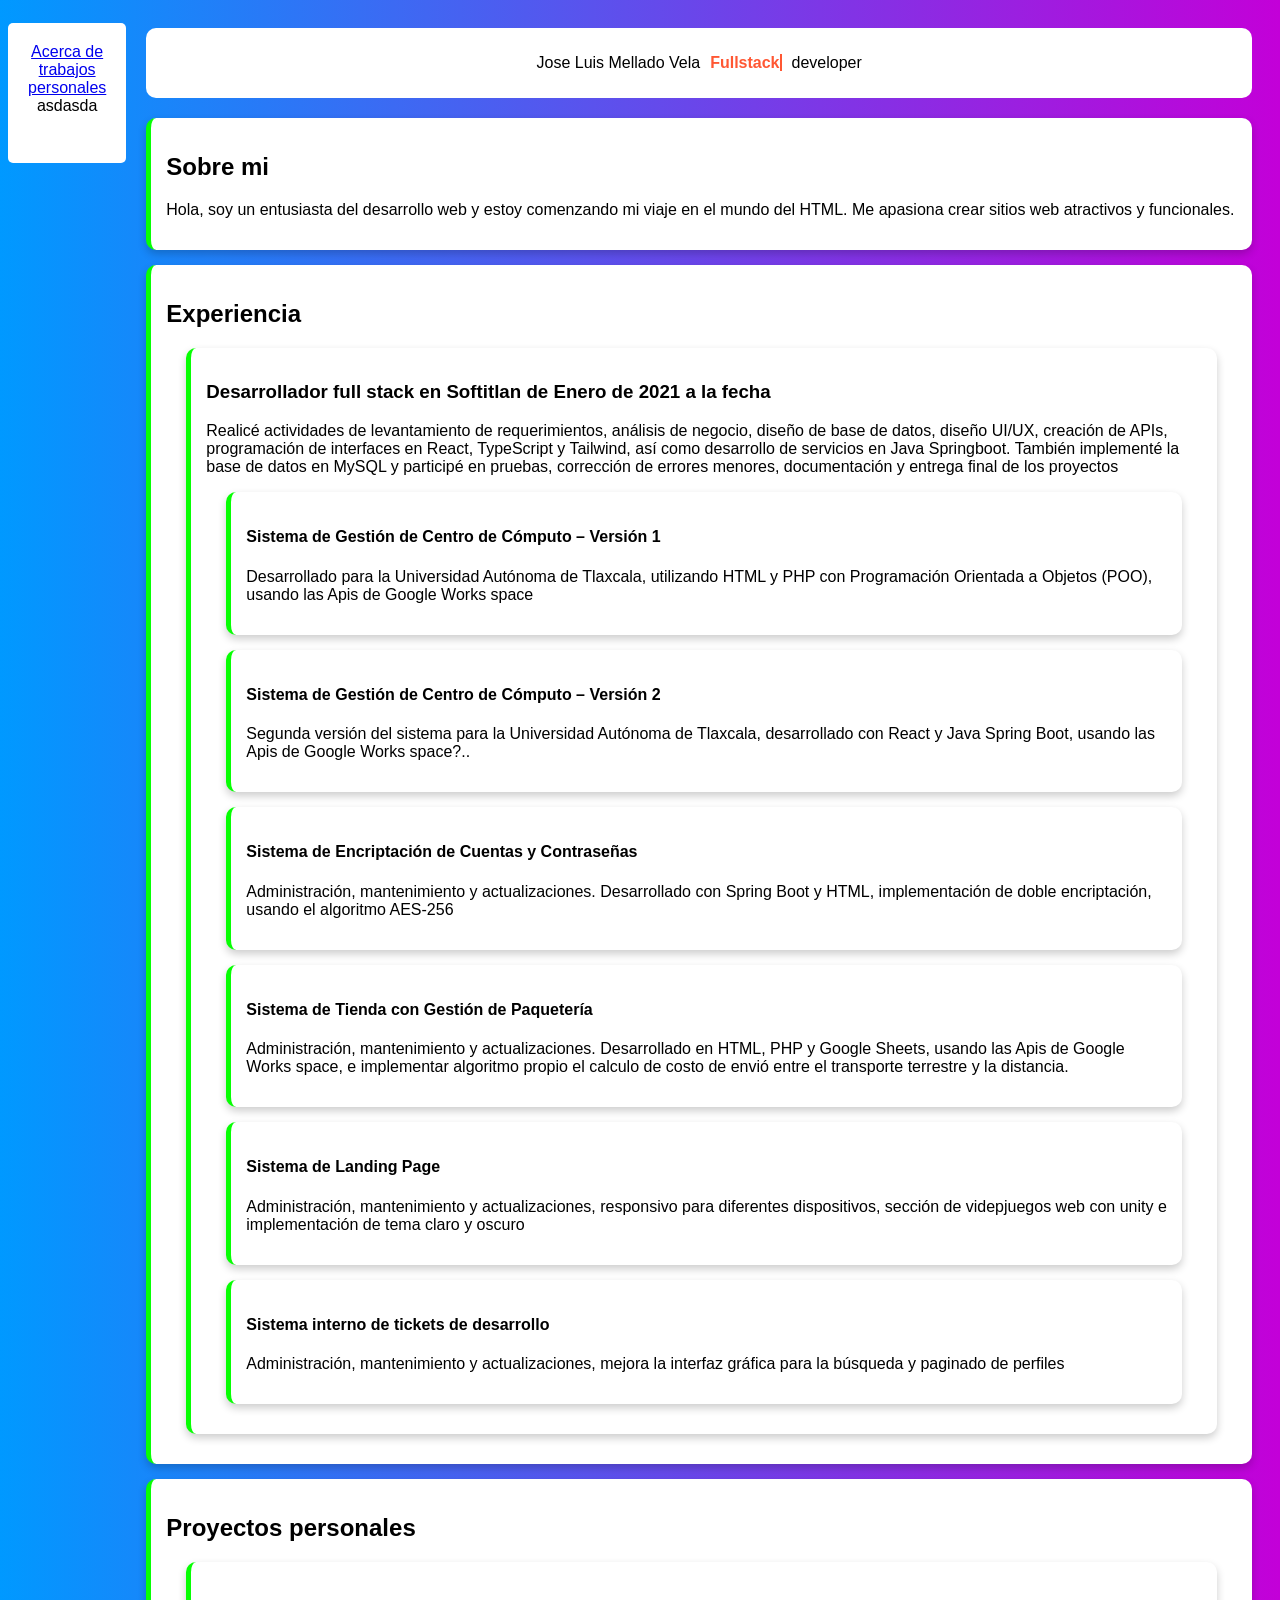
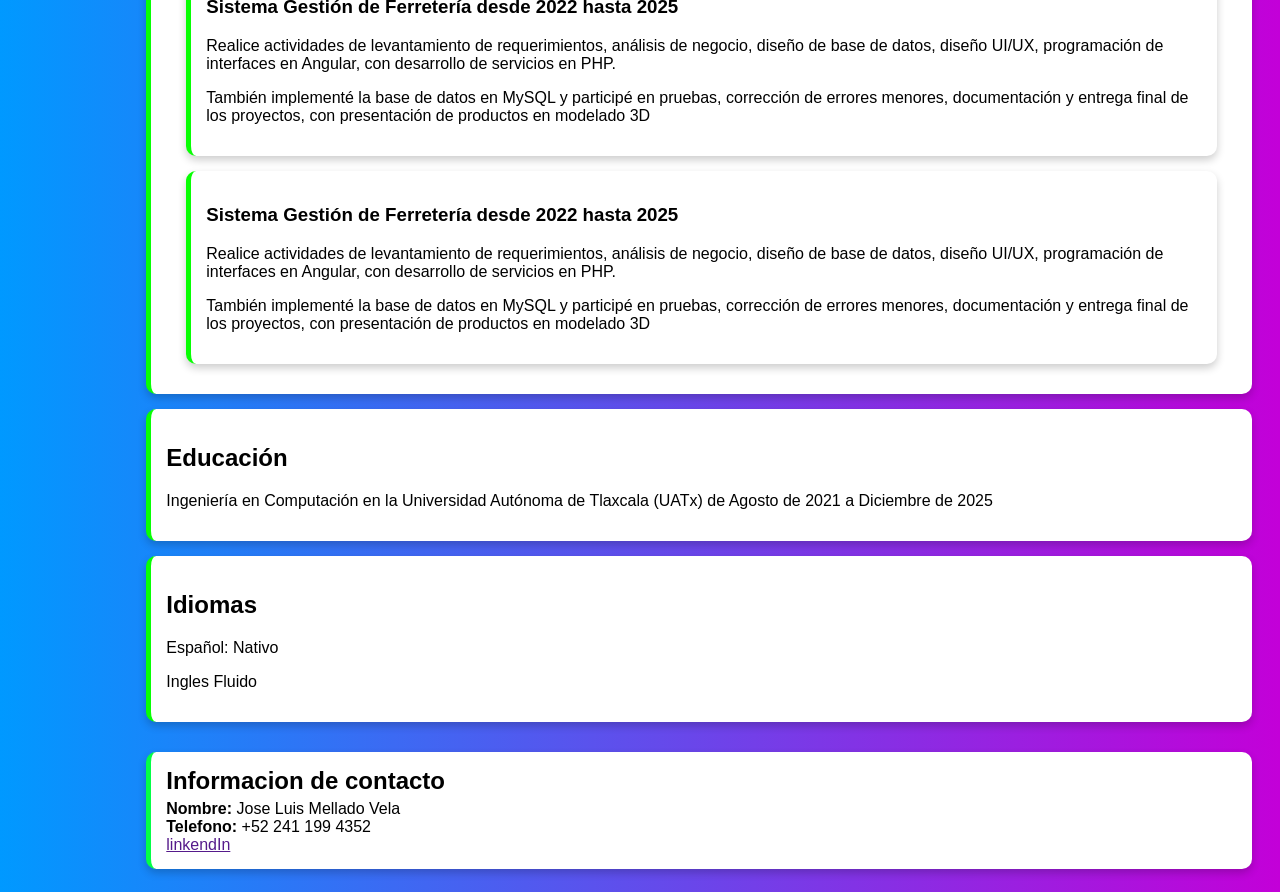
==== index.html @ c508869b "Agregar archivo index.html con contenido inicial sobre mí, experiencia, educación e idiomas" ====
<!DOCTYPE html>
<html lang="en">

<head>
    <meta charset="UTF-8">
    <meta name="viewport" content="width=device-width, initial-scale=1.0">
    <title>Acerca de mí</title>
    <meta name="Description" content="Pagina sobre mi">
    <link rel="stylesheet" href="/assets/css/style.css">
</head>

<body>

    <header class="main-header">
        <nav>
            <a href="#sobre">Acerca de</a>
            <a href="#trabajos">trabajos</a>
            <a href="#personales">personales</a>
            asdasda
        </nav>
    </header>

    <main>
        <section id="yp" class="yo">
            <p>Jose Luis Mellado Vela</p>
            <p id="animated-text-container">
                <span id="animated-role"></span>
            </p>
            <p>developer</p>
        </section>


        <section id="sobre" class="sobre-mi" aria-labelledby="sobre-h2">
            <h2 id="sobre-h2">Sobre mi</h2>
            <p>Hola, soy un entusiasta del desarrollo web y estoy comenzando mi viaje en el mundo del HTML. Me apasiona
                crear sitios web atractivos y funcionales.</p>
        </section>
        <section id="trabajos" class="trabajos">
            <h2>Experiencia</h2>

            <section>
                <h3>Desarrollador full stack en Softitlan de Enero de 2021 a la fecha</h3>
                <p>Realicé actividades de levantamiento de requerimientos, análisis de negocio, diseño de base de datos,
                    diseño UI/UX, creación de APIs, programación de interfaces en React, TypeScript y Tailwind, así como
                    desarrollo de servicios en Java Springboot. También implementé la base de datos en MySQL y participé
                    en
                    pruebas, corrección de errores menores, documentación y entrega final de los proyectos</p>
                <section>
                    <h4>Sistema de Gestión de Centro de Cómputo – Versión 1</h4>
                    <p>Desarrollado para la Universidad Autónoma de Tlaxcala, utilizando HTML y PHP con Programación
                        Orientada a Objetos (POO), usando las Apis de Google Works space</p>
                </section>
                <section>
                    <h4>Sistema de Gestión de Centro de Cómputo – Versión 2</h4>
                    <p>Segunda versión del sistema para la Universidad Autónoma de Tlaxcala, desarrollado con React y
                        Java Spring Boot, usando las Apis de Google Works space?..</p>
                </section>
                <section>
                    <h4>Sistema de Encriptación de Cuentas y Contraseñas</h4>
                    <p>Administración, mantenimiento y actualizaciones. Desarrollado con Spring Boot y HTML,
                        implementación de doble encriptación, usando el algoritmo AES-256</p>
                </section>
                <section>
                    <h4>Sistema de Tienda con Gestión de Paquetería</h4>
                    <p>Administración, mantenimiento y actualizaciones. Desarrollado en HTML, PHP y Google Sheets,
                        usando las Apis de Google Works space, e implementar algoritmo propio el calculo de costo de
                        envió entre el transporte terrestre y la distancia.</p>
                </section>
                <section>
                    <h4>Sistema de Landing Page</h4>
                    <p>Administración, mantenimiento y actualizaciones, responsivo para diferentes dispositivos, sección
                        de videpjuegos web con unity e implementación de tema claro y oscuro</p>
                </section>
                <section>
                    <h4>Sistema interno de tickets de desarrollo</h4>
                    <p>Administración, mantenimiento y actualizaciones, mejora la interfaz gráfica para la búsqueda y
                        paginado de perfiles</p>
                </section>
            </section>

        </section>
        <section id="personales" class="personales">
            <h2>Proyectos personales</h2>
            <section>
                <h3>Sistema Gestión de Ferretería desde 2022 hasta 2025</h3>
                <p>Realice actividades de levantamiento de requerimientos, análisis de negocio, diseño de base de datos,
                    diseño UI/UX, programación de interfaces en Angular, con desarrollo de servicios en PHP.</p>
                <p> También implementé la base de datos en MySQL y participé en pruebas, corrección de errores menores,
                    documentación y entrega final de los proyectos, con presentación de productos en modelado 3D</p>
            </section>
            <section>
                <h3>Sistema Gestión de Ferretería desde 2022 hasta 2025</h3>
                <p>Realice actividades de levantamiento de requerimientos, análisis de negocio, diseño de base de datos,
                    diseño UI/UX, programación de interfaces en Angular, con desarrollo de servicios en PHP.</p>
                <p> También implementé la base de datos en MySQL y participé en pruebas, corrección de errores menores,
                    documentación y entrega final de los proyectos, con presentación de productos en modelado 3D</p>
            </section>
        </section>
        <section>
            <h2>Educación</h2>
            <p>Ingeniería en Computación en la Universidad Autónoma de Tlaxcala (UATx) de Agosto de 2021 a Diciembre de
                2025</p>
        </section>
        <section>
            <h2>Idiomas</h2>
            <p>Español: Nativo</p>
            <p>Ingles Fluido</p>
        </section>

    </main>
    <footer class="main-footer">
        <h2>Informacion de contacto</h2>
        <p><strong>Nombre: </strong>Jose Luis Mellado Vela</p>
        <p><strong>Telefono: </strong> +52 241 199 4352</p>
        <a href="">linkendIn</a>
    </footer>


    <script src="/assets/js/app.js"></script>
</body>

</html>
---- assets/css/style.css ----
body {
    background: linear-gradient(to right, rgb(0, 153, 255), rgb(195, 0, 216));
    color: black;
    font-family: 'Segoe UI', Tahoma, Geneva, Verdana, sans-serif;
    /* min-height: 200vh; */
    display: grid;
    /* grid-template-columns: repeat(2, 1fr); */
    grid-template-columns: repeat(100px, 2fr);
    /* sidebar + contenido */
    grid-template-rows: auto;
    grid-template-areas:
        "header main"
        "header footer"
}

.main-header {
    grid-area: header;
    top: 0;
    position: sticky;
    margin-top: 15px;
    height: 100px;
    background-color: rgb(255, 255, 255);
    border-radius: 5px;
    text-align: center;
    padding: 20px;
    z-index: 2;

}

.main-header nav {
    display: flex;
    flex-direction: column;
}

.main-footer {
    grid-area: footer;
    position: relative;
    /* left: 250px; */
    justify-content: center;

    background: white;
    border-radius: 10px;
    box-shadow: 0 4px 8px rgba(0, 0, 0, 0.2);

    margin: 15px 20px;

    padding: 15px;

    border-left: #03ff46 5px solid;
}

.main-footer h2 {
    margin: 0 0 5px 0;
}

.main-footer p,
.main-footer a {
    margin: 0px;
}

section {
    align-items: center;
    background-color: white;
    padding: 15px;
    margin: 15px 20px;
    border-radius: 10px;
    box-shadow: 0 4px 8px rgba(0, 0, 0, 0.2);
    border-left: #07ff03 5px solid;
    display: block;
}

.yo {
    margin: 20px 20px;
    display: flex;
    align-items: center;
    border-radius: 10px;
    padding: 10px;
    justify-content: center;
    gap: 10px;
    border-left: none;
    box-shadow: none;
}

#animated-role {
    font-weight: bold;
    border-right: 0.15em solid;
    white-space: nowrap;
    overflow: hidden;
    animation:
        blink-caret 0.5s step-end infinite;
}

@keyframes blink-caret {

    from,
    to {
        border-color: transparent
    }

    50% {
        border-color: white;
    }
}
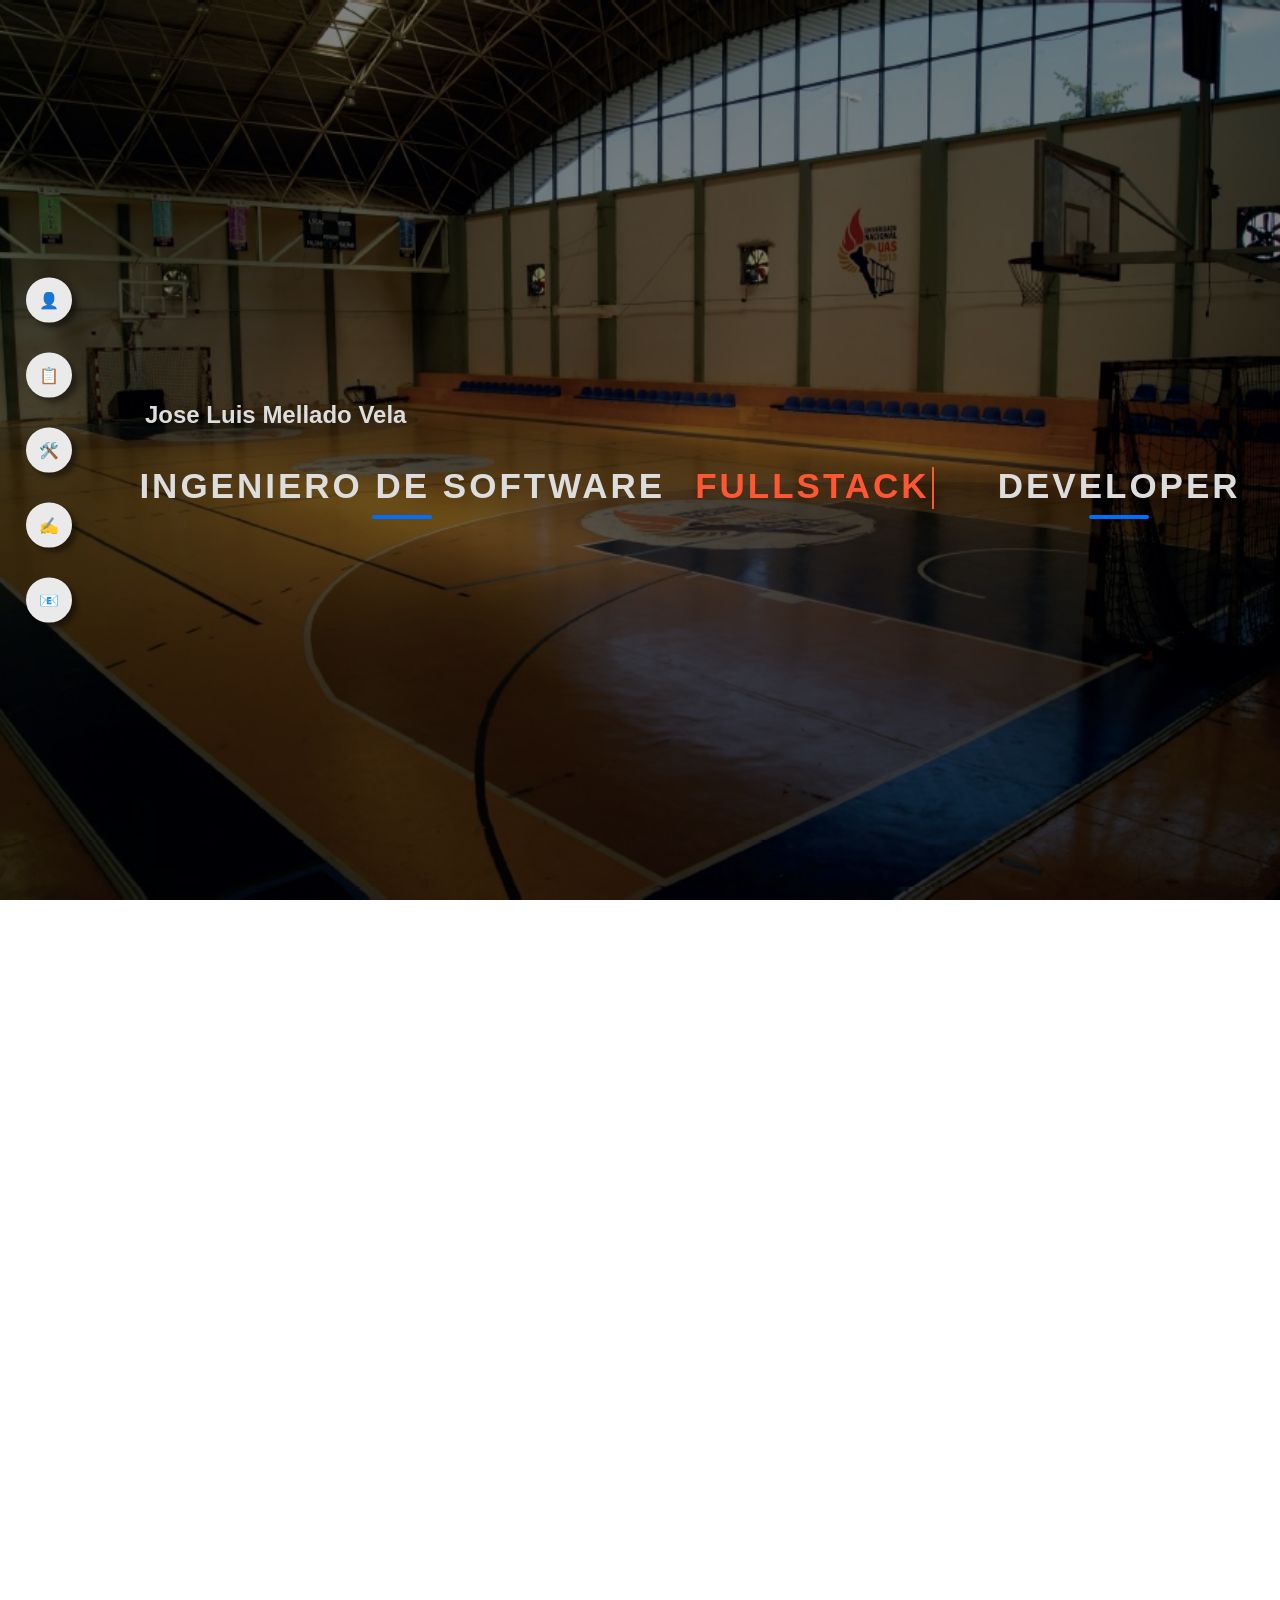
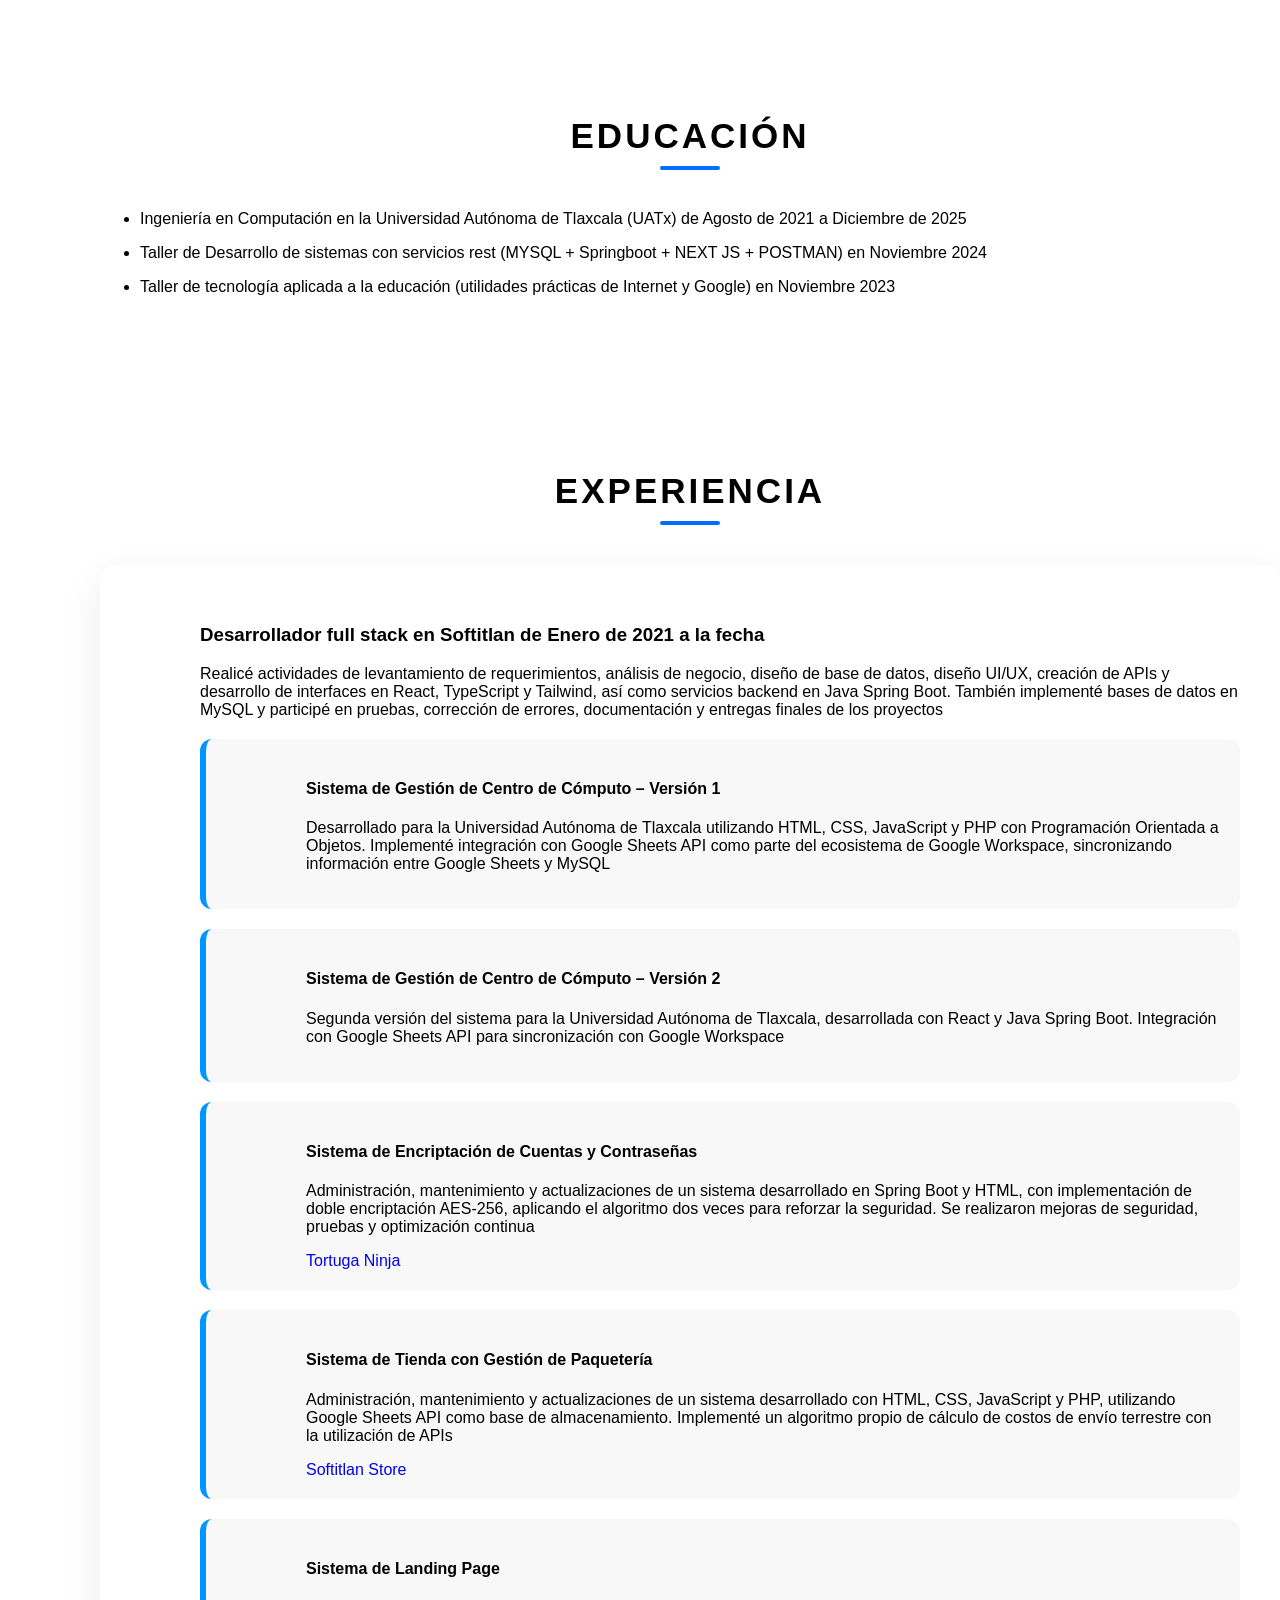
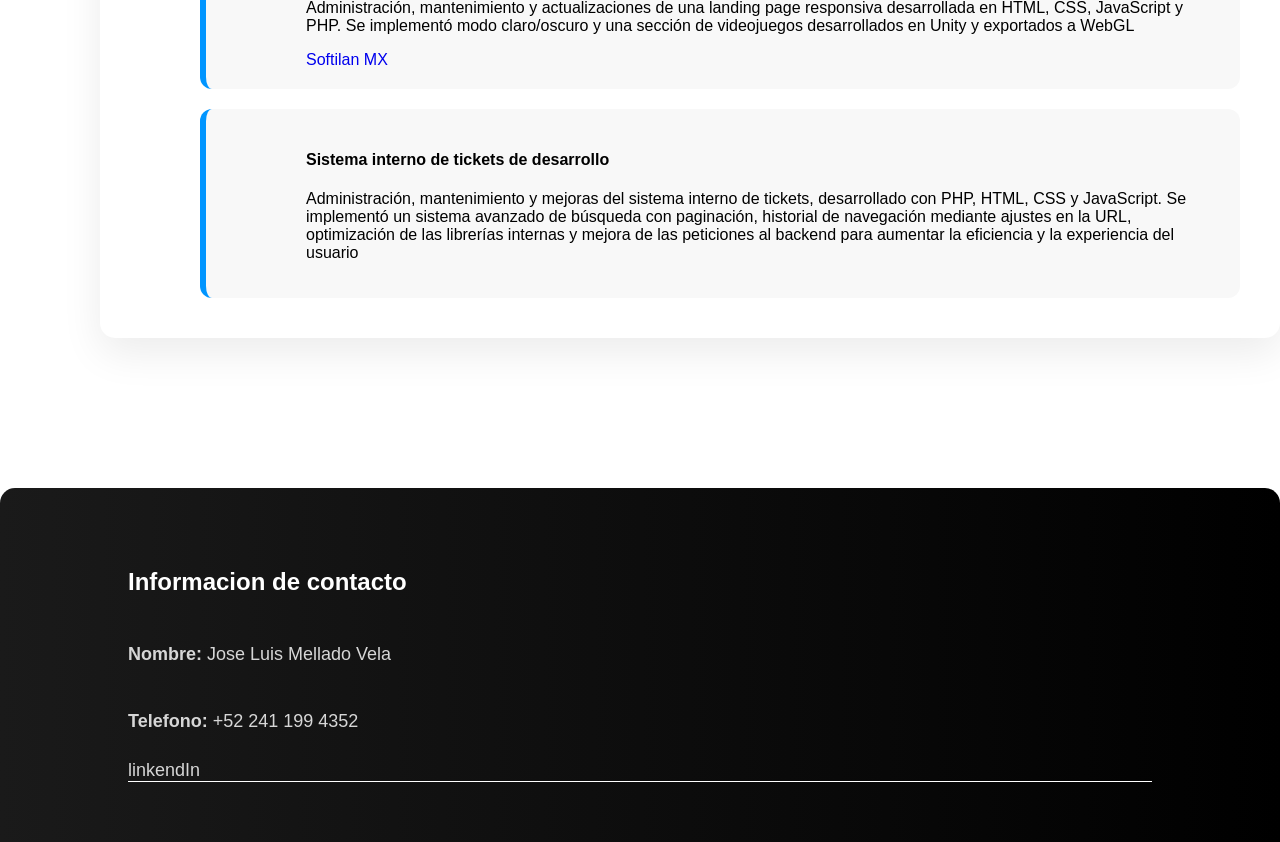
==== commit 51538fa2: "Agregar estilos CSS y estructura de página inicial, incluyendo imágenes y scripts para la animación " ====
--- a/index.html
+++ b/index.html
@@ -6,117 +6,167 @@
     <meta name="viewport" content="width=device-width, initial-scale=1.0">
     <title>Acerca de mí</title>
     <meta name="Description" content="Pagina sobre mi">
-    <link rel="stylesheet" href="/assets/css/style.css">
+    <link rel="stylesheet" href="./assets/css/style01.css">
+    <link rel="stylesheet" href="./assets/css/style02.css">
+
+    <!-- <link rel="stylesheet" href="./assets/css/section.css"> -->
 </head>
 
 <body>
 
     <header class="main-header">
         <nav>
-            <a href="#sobre">Acerca de</a>
-            <a href="#trabajos">trabajos</a>
-            <a href="#personales">personales</a>
-            asdasda
+            <a href="#yo">👤</a>
+            <a href="#Experiencia">📋</a>
+            <a href="#Proyecto-personales">🛠️</a>
+            <a href="#Educacion">✍️</a>
+            <a href="#main-footer">📧</a>
         </nav>
     </header>
 
     <main>
-        <section id="yp" class="yo">
-            <p>Jose Luis Mellado Vela</p>
-            <p id="animated-text-container">
-                <span id="animated-role"></span>
-            </p>
-            <p>developer</p>
+        <section id="yo" class="yo">
+            <h1>Jose Luis Mellado Vela</h1>
+            <br>
+            <div id="animated-text-container" class="animated-text-container">
+                <h2>Ingeniero de Software</h2>
+
+                <h2 id="animated-role" class="animated-role">
+                    <span class="role-text" aria-hidden="true"></span>
+                    <span class="cursor" aria-hidden="true"></span>
+                </h2>
+
+                <h2>developer</h2>
+            </div>
+
         </section>
 
 
-        <section id="sobre" class="sobre-mi" aria-labelledby="sobre-h2">
-            <h2 id="sobre-h2">Sobre mi</h2>
-            <p>Hola, soy un entusiasta del desarrollo web y estoy comenzando mi viaje en el mundo del HTML. Me apasiona
-                crear sitios web atractivos y funcionales.</p>
+        <section id="sobre-mi" class="sobre-mi reveal" aria-labelledby="sobre-h2">
+            <h2>Sobre mi</h2>
+            <div class="contenido-principal">
+                <p>Hola, soy un entusiasta del desarrollo web y estoy comenzando mi viaje en el mundo del HTML. Me
+                    apasiona crear sitios web atractivos y funcionales.</p>
+            </div>
+            <div class="contenedor-flex-principal">
+                <img src="./assets/img/mmmm.jpeg" alt="Mi foto de perfil">
+                <div class="informacion-derecha">
+                    <h3>Diseñador UI/UX y Desarrollador FullStack</h3>
+
+                    <div class="data-center">
+                        <div class="data">
+                            <strong>Nombre: </strong>
+                            <p>Jose Luis Mellad Vela</p>
+                        </div>
+                        <div class="data">
+                            <strong>Telefono: </strong>
+                            <p>+52 241 119 4352</p>
+                        </div>
+                        <div class="data">
+                            <strong>Experiencia: </strong>
+                            <p>Junior</p>
+                        </div>
+                        <div class="data">
+                            <strong>Pais: </strong>
+                            <p>Mexicó</p>
+                        </div>
+                        <div class="data">
+                            <strong>gmail: </strong>
+                            <p>melladovelajoseluis@gmail</p>
+                        </div>
+                        <div class="data">
+                            <strong>github: </strong>
+                            <p></p>
+                        </div>
+                    </div>
+                    <p>asodijasdjkalsjdljasdjasjdkljasldjaskljdl</p>
+                </div>
+            </div>
         </section>
-        <section id="trabajos" class="trabajos">
+
+        <section id="Educacion" class="Educacion reveal">
+            <h2>Educación</h2>
+            <ul>
+                <li>
+                    <p>Ingeniería en Computación en la Universidad Autónoma de Tlaxcala (UATx) de Agosto de 2021 a
+                        Diciembre de 2025</p>
+                </li>
+                <li>
+                    <p>Taller de Desarrollo de sistemas con servicios rest (MYSQL + Springboot + NEXT JS + POSTMAN) en
+                        Noviembre 2024</p>
+                </li>
+                <li>
+                    <p>Taller de tecnología aplicada a la educación (utilidades prácticas de Internet y Google) en
+                        Noviembre 2023</p>
+                </li>
+            </ul>
+
+        </section>
+
+        <section id="Experiencia" class="Experiencia reveal">
             <h2>Experiencia</h2>
 
-            <section>
+            <section id="Softitlan" class="Softitlan">
                 <h3>Desarrollador full stack en Softitlan de Enero de 2021 a la fecha</h3>
                 <p>Realicé actividades de levantamiento de requerimientos, análisis de negocio, diseño de base de datos,
-                    diseño UI/UX, creación de APIs, programación de interfaces en React, TypeScript y Tailwind, así como
-                    desarrollo de servicios en Java Springboot. También implementé la base de datos en MySQL y participé
-                    en
-                    pruebas, corrección de errores menores, documentación y entrega final de los proyectos</p>
-                <section>
+                    diseño UI/UX, creación de APIs y desarrollo de interfaces en React, TypeScript y Tailwind, así como
+                    servicios backend en Java Spring Boot.
+                    También implementé bases de datos en MySQL y participé en pruebas, corrección de errores,
+                    documentación y entregas finales de los proyectos</p>
+                <section id="v1" class="v1">
                     <h4>Sistema de Gestión de Centro de Cómputo – Versión 1</h4>
-                    <p>Desarrollado para la Universidad Autónoma de Tlaxcala, utilizando HTML y PHP con Programación
-                        Orientada a Objetos (POO), usando las Apis de Google Works space</p>
+                    <p>Desarrollado para la Universidad Autónoma de Tlaxcala utilizando HTML, CSS, JavaScript y PHP con
+                        Programación Orientada a Objetos. Implementé integración con Google Sheets API como parte del
+                        ecosistema de Google Workspace, sincronizando información entre Google Sheets y MySQL</p>
                 </section>
-                <section>
+                <section id="v2" class="v2">
                     <h4>Sistema de Gestión de Centro de Cómputo – Versión 2</h4>
-                    <p>Segunda versión del sistema para la Universidad Autónoma de Tlaxcala, desarrollado con React y
-                        Java Spring Boot, usando las Apis de Google Works space?..</p>
+                    <p>Segunda versión del sistema para la Universidad Autónoma de Tlaxcala, desarrollada con React y
+                        Java Spring Boot. Integración con Google Sheets API para sincronización con Google Workspace</p>
                 </section>
-                <section>
+                <section id="Tortuga-Ninja" class="Tortuga-Ninja">
                     <h4>Sistema de Encriptación de Cuentas y Contraseñas</h4>
-                    <p>Administración, mantenimiento y actualizaciones. Desarrollado con Spring Boot y HTML,
-                        implementación de doble encriptación, usando el algoritmo AES-256</p>
+                    <p>Administración, mantenimiento y actualizaciones de un sistema desarrollado en Spring Boot y HTML,
+                        con implementación de doble encriptación AES-256, aplicando el algoritmo dos veces para reforzar
+                        la seguridad. Se realizaron mejoras de seguridad, pruebas y optimización continua</p>
+                    <a href="https://www.tortuganinja.com/">Tortuga Ninja</a>
                 </section>
-                <section>
+                <section id="Store" class="Store">
                     <h4>Sistema de Tienda con Gestión de Paquetería</h4>
-                    <p>Administración, mantenimiento y actualizaciones. Desarrollado en HTML, PHP y Google Sheets,
-                        usando las Apis de Google Works space, e implementar algoritmo propio el calculo de costo de
-                        envió entre el transporte terrestre y la distancia.</p>
+                    <p>Administración, mantenimiento y actualizaciones de un sistema desarrollado con HTML, CSS,
+                        JavaScript y PHP, utilizando Google Sheets API como base de almacenamiento. Implementé un
+                        algoritmo propio de cálculo de costos de envío terrestre con la utilización de APIs</p>
+                    <a href="https://store.sandbox.softitlan.com/">Softitlan Store</a>
                 </section>
-                <section>
+                <section id="Landing" class="Landing">
                     <h4>Sistema de Landing Page</h4>
-                    <p>Administración, mantenimiento y actualizaciones, responsivo para diferentes dispositivos, sección
-                        de videpjuegos web con unity e implementación de tema claro y oscuro</p>
+                    <p>Administración, mantenimiento y actualizaciones de una landing page responsiva desarrollada en
+                        HTML, CSS, JavaScript y PHP. Se implementó modo claro/oscuro y una sección de videojuegos
+                        desarrollados en Unity y exportados a WebGL</p>
+                    <a href="https://www.softitlan.com/">Softilan MX</a>
                 </section>
-                <section>
+                <section id="Bugs" class="Bugs">
                     <h4>Sistema interno de tickets de desarrollo</h4>
-                    <p>Administración, mantenimiento y actualizaciones, mejora la interfaz gráfica para la búsqueda y
-                        paginado de perfiles</p>
+                    <p>Administración, mantenimiento y mejoras del sistema interno de tickets, desarrollado con PHP,
+                        HTML, CSS y JavaScript. Se implementó un sistema avanzado de búsqueda con paginación, historial
+                        de navegación mediante ajustes en la URL, optimización de las librerías internas y mejora de las
+                        peticiones al backend para aumentar la eficiencia y la experiencia del usuario</p>
                 </section>
             </section>
 
         </section>
-        <section id="personales" class="personales">
-            <h2>Proyectos personales</h2>
-            <section>
-                <h3>Sistema Gestión de Ferretería desde 2022 hasta 2025</h3>
-                <p>Realice actividades de levantamiento de requerimientos, análisis de negocio, diseño de base de datos,
-                    diseño UI/UX, programación de interfaces en Angular, con desarrollo de servicios en PHP.</p>
-                <p> También implementé la base de datos en MySQL y participé en pruebas, corrección de errores menores,
-                    documentación y entrega final de los proyectos, con presentación de productos en modelado 3D</p>
-            </section>
-            <section>
-                <h3>Sistema Gestión de Ferretería desde 2022 hasta 2025</h3>
-                <p>Realice actividades de levantamiento de requerimientos, análisis de negocio, diseño de base de datos,
-                    diseño UI/UX, programación de interfaces en Angular, con desarrollo de servicios en PHP.</p>
-                <p> También implementé la base de datos en MySQL y participé en pruebas, corrección de errores menores,
-                    documentación y entrega final de los proyectos, con presentación de productos en modelado 3D</p>
-            </section>
-        </section>
-        <section>
-            <h2>Educación</h2>
-            <p>Ingeniería en Computación en la Universidad Autónoma de Tlaxcala (UATx) de Agosto de 2021 a Diciembre de
-                2025</p>
-        </section>
-        <section>
-            <h2>Idiomas</h2>
-            <p>Español: Nativo</p>
-            <p>Ingles Fluido</p>
-        </section>
+
 
     </main>
-    <footer class="main-footer">
+    <footer class="main-footer reveal">
         <h2>Informacion de contacto</h2>
         <p><strong>Nombre: </strong>Jose Luis Mellado Vela</p>
         <p><strong>Telefono: </strong> +52 241 199 4352</p>
-        <a href="">linkendIn</a>
+        <a href="https://www.linkedin.com/in/jose-luis-mellado-vela/">linkendIn</a>
     </footer>
 
 
-    <script src="/assets/js/app.js"></script>
+    <script src="./assets/js/app.js"></script>
 </body>
 
 </html>
--- a/assets/css/style01.css
+++ b/assets/css/style01.css
@@ -0,0 +1,40 @@
+/* CSS BASE */
+body {
+    margin: 0 0 0 0;   
+    padding: 0;
+    font-family: 'Segoe UI', Tahoma, Geneva, Verdana, sans-serif;
+    max-width: 100vw;
+}
+body a{
+    text-decoration: none;
+}
+
+/* NAV LATERAL */
+header {
+    position: fixed;
+    top: 50%;
+    left: 2%;
+    transform: translateY(-50%);
+    z-index: 3;
+}
+
+header nav {
+    display: flex;
+    flex-direction: column;
+    gap: 30px;
+}
+
+header nav a {
+    border: rgb(234, 234, 234) solid 5px;
+    border-radius: 50px;
+    padding: 8px;
+    background-color: rgb(234, 234, 234);
+    box-shadow: 5px 5px 5px rgba(0, 0, 0, 0.4);
+}
+
+
+/* FOOTER */
+.main-footer {
+    margin-left: 10vw;
+    padding: 40px 0;
+}
--- a/assets/css/style02.css
+++ b/assets/css/style02.css
@@ -0,0 +1,229 @@
+section h2 {
+    font-size: 35px;
+    text-transform: uppercase;
+    letter-spacing: 3px;
+    text-align: center;
+    position: static;
+    margin-bottom: 40px;
+}
+
+section h2::after {
+    content: "";
+    display: block;
+    width: 60px;
+    height: 4px;
+    background: rgb(0, 110, 255);
+    margin: 10px auto 0;
+    border-radius: 10px;
+}
+
+
+section {
+    align-items: center;
+    align-content: center;
+    align-self: center;
+    padding-left: 100px !important;
+}
+
+.yo {
+    height: 100vh;
+    color: #ddd;
+    position: relative;
+    background: url("../img/canchas11.jpg") center / cover no-repeat;
+}
+.yo::after{
+    content: "";
+    position: absolute;
+    inset: 0;
+    background: rgba(0,0,0,0.5);
+}
+.yo * {
+    position: relative;
+    z-index: 2;
+    /* color: white; */
+}
+.yo>h1 {
+    margin-left: 5vh;
+}
+
+
+
+
+.sobre-mi {
+    background: linear-gradient(to right, #ffffff, #f4f4f4);
+    padding: 70px 0 100px 0;
+    border-radius: 20px;
+    box-shadow: 0 0 40px rgba(0, 0, 0, 0.08);
+}
+
+.contenedor-flex-principal {
+    display: flex;
+    align-items: center;
+    gap: 40px;
+    background: white;
+    padding: 30px;
+    border-radius: 20px;
+    box-shadow: 0px 15px 40px rgba(0, 0, 0, 0.12);
+}
+
+.sobre-mi img {
+    width: 400px;
+    height: 400px;
+    border-radius: 15px;
+    box-shadow: 0px 10px 20px rgba(0, 0, 0, 0.25);
+}
+
+.data-center {
+    display: grid;
+    grid-template-columns: repeat(2, 1fr);
+}
+
+.data {
+    text-align: center;
+    display: flex;
+    align-items: center;
+    gap: 10px;
+    padding-right: 80px;
+}
+
+.informacion-derecha>h3 {
+    margin-top: 0;
+}
+
+
+.Experiencia {
+    padding: 70px 0;
+    margin-top: 60px;
+    border-radius: 10px;
+}
+
+.Softitlan {
+    background: #ffffff;
+    padding: 40px;
+    border-radius: 15px;
+    box-shadow: 0px 15px 40px rgba(0, 0, 0, 0.08);
+}
+
+.Softitlan section {
+    margin-top: 20px;
+    background: #f8f8f8;
+    padding: 20px;
+    border-radius: 12px;
+    border-left: 6px solid rgb(0, 149, 255);
+    transition: 0.3s ease;
+}
+
+.Softitlan section:hover {
+    background: #eef7ff;
+    transform: translateX(5px);
+}
+
+
+
+
+.main-footer {
+    margin: 0;
+    margin-top: 80px;
+    padding: 60px 10vw;
+
+    background: linear-gradient(to right, #1a1a1a, #000000);
+    color: white;
+    border-radius: 15px 15px 0 0;
+
+    display: flex;
+    flex-direction: column;
+    gap: 10px;
+}
+
+.main-footer h2 {
+    color: white;
+}
+
+.main-footer p,
+.main-footer a {
+    font-size: 18px;
+    color: rgb(214, 214, 214);
+}
+
+.main-footer a {
+    text-decoration: none;
+    border-bottom: 1px solid white;
+}
+
+.main-footer a:hover {
+    color: rgb(0, 149, 255);
+}
+
+.animated-text-container {
+    display: flex;
+    gap: 30px;
+    align-items: center;
+    justify-content: center;
+    white-space: nowrap;
+}
+
+.animated-text-container h2 {
+    margin: 0;
+    line-height: 1.1;
+    font-weight: 600;
+}
+
+#animated-role {
+    display: inline-flex;
+    /* align-items: center; */
+    /* gap: 6px; */
+    min-width: 14ch;
+    max-width: 20ch;
+    align-self: center;
+    align-content: center;
+    padding-bottom: 10px;
+    /* box-sizing: content-box; */
+    /* vertical-align: middle; */
+}
+
+#animated-role::after {
+    content: none !important;
+}
+
+.role-text {
+    display: inline-block;
+    white-space: nowrap;
+    overflow: hidden;
+}
+
+.cursor {
+    display: inline-block;
+    width: 2px;
+    height: 1.2em;
+    background-color: currentColor;
+    animation: blink 0.7s steps(1) infinite;
+    margin-left: 2px;
+    vertical-align: middle;
+}
+
+@keyframes blink {
+    50% {
+        opacity: 0;
+    }
+}
+
+
+.reveal {
+    opacity: 0;
+    transform: translateY(40px);
+    animation: revealAnim linear both;
+    animation-timeline: view();
+    animation-range: entry 0% cover 40%;
+}
+
+@keyframes revealAnim {
+    from {
+        opacity: 0;
+        transform: translateY(40px);
+    }
+
+    to {
+        opacity: 1;
+        transform: translateY(0);
+    }
+}
--- a/assets/css/section.css
+++ b/assets/css/section.css
@@ -0,0 +1,40 @@
+.Softitlan {
+    border-left: rgba(255, 0, 204, 0.296) solid 5px;
+    /* margin: 0px -14px 0px 0px;
+    padding: 5px -10px 5px 5px !important; */
+
+}
+.Softitlan section{
+    /* margin: 20px -14px 0px 0px;
+    padding: 10px -10px 5px 5px !important; */
+}
+
+.v1,
+.v2 {
+    border-left: rgb(255, 0, 0) solid 5px;
+
+}
+
+.Store {
+    border-left: rgb(0, 55, 255) solid 5px;
+}
+
+.Landing {
+    border-left: rgb(111, 121, 125) solid 5px;
+}
+
+.Bugs {
+    border-left: rgb(0, 247, 255) solid 5px;
+
+}
+
+.Experiencia {
+    border-left: rgba(153, 255, 0, 0.601) solid 5px;
+}
+
+a:hover{
+    transform: scale(1.2);
+}
+a{
+    text-decoration: none;
+}
